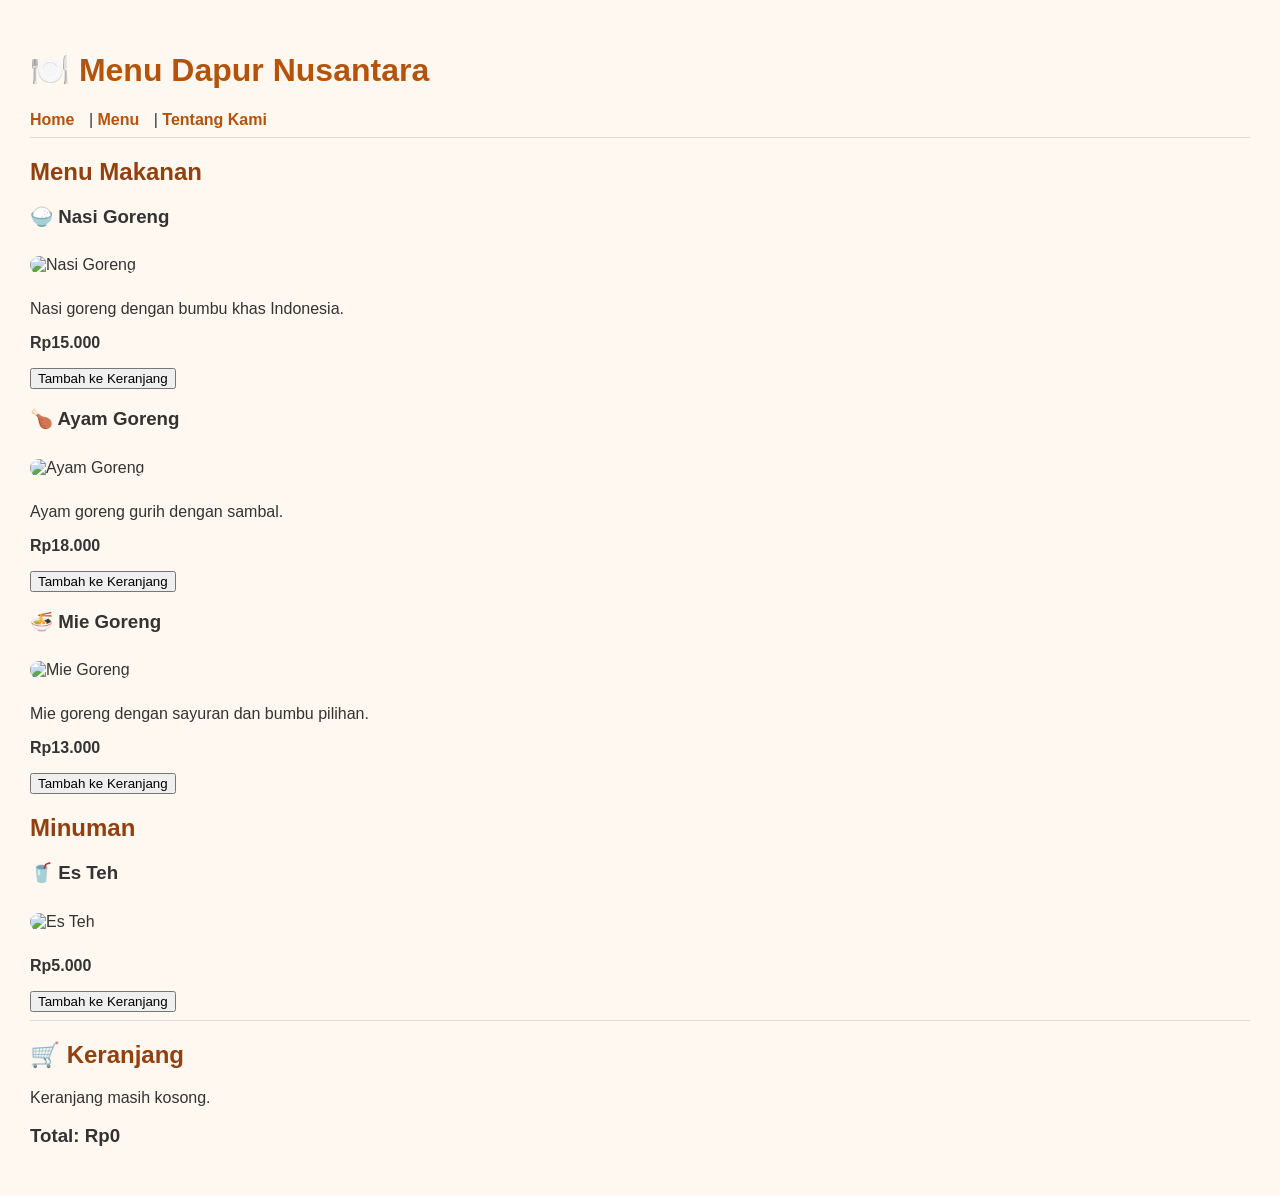
==== menu.html @ 3f3e5bbd "Membuat Website Dapur Nusantara" ====
<!DOCTYPE html>
<html lang="id">
<head>
    <meta charset="UTF-8">
    <meta name="viewport" content="width=device-width, initial-scale=1.0">
    <title>Menu - Dapur Nusantara Dimas</title>
    <link rel="stylesheet" href="style.css">
</head>
<body>

    <h1>🍽️ Menu Dapur Nusantara</h1>

    <a href="index.html">Home</a> |
    <a href="menu.html">Menu</a> |
    <a href="tentang.html">Tentang Kami</a>

    <hr>

    <h2>Menu Makanan</h2>

    <h3>🍚 Nasi Goreng</h3>
    <img 
        src="https://assets.unileversolutions.com/recipes-v2/258052.jpg"
        alt="Nasi Goreng"
        width="250">
    <p>Nasi goreng dengan bumbu khas Indonesia.</p>
    <p><b>Rp15.000</b></p>
    <button onclick="tambahKeranjang('Nasi Goreng', 15000)">
        Tambah ke Keranjang
    </button>

    <h3>🍗 Ayam Goreng</h3>
    <img 
        src="https://assets.unileversolutions.com/v1/124411200.png"
        alt="Ayam Goreng"
        width="250">
    <p>Ayam goreng gurih dengan sambal.</p>
    <p><b>Rp18.000</b></p>
    <button onclick="tambahKeranjang('Ayam Goreng', 18000)">
        Tambah ke Keranjang
    </button>

    <h3>🍜 Mie Goreng</h3>
    <img 
        src="https://assets.dapurumami.com/uploads/recipe/mie-goreng-simple-z9n3yryq-91cc6abc28690cc635f7d56921b82963.webp"
        alt="Mie Goreng"
        width="250">
    <p>Mie goreng dengan sayuran dan bumbu pilihan.</p>
    <p><b>Rp13.000</b></p>
    <button onclick="tambahKeranjang('Mie Goreng', 13000)">
        Tambah ke Keranjang
    </button>

    <h2>Minuman</h2>

    <h3>🥤 Es Teh</h3>
    <img 
        src="https://encrypted-tbn0.gstatic.com/images?q=tbn:ANd9GcSOvC61kyQHNQZqVzjhWSNVxbbEoZaY160PPbMct-THAA&s=10"
        alt="Es Teh"
        width="250">
    <p><b>Rp5.000</b></p>
    <button onclick="tambahKeranjang('Es Teh', 5000)">
        Tambah ke Keranjang
    </button>

    <hr>

    <h2>🛒 Keranjang</h2>

    <div id="keranjang">
        <p>Keranjang masih kosong.</p>
    </div>

    <h3 id="total">Total: Rp0</h3>

    <script src="script.js"></script>

</body>
</html>
---- style.css ----
body {
    font-family: Arial, sans-serif;
    margin: 0;
    padding: 30px;
    background-color: #fff8f0;
    color: #333;
}

h1 {
    color: #b45309;
}

h2 {
    color: #92400e;
}

nav {
    margin: 20px 0;
}

a {
    color: #b45309;
    text-decoration: none;
    font-weight: bold;
    margin-right: 10px;
}

a:hover {
    text-decoration: underline;
}

img {
    border-radius: 10px;
    margin: 10px 0;
}

hr {
    border: none;
    border-top: 1px solid #ddd;
}
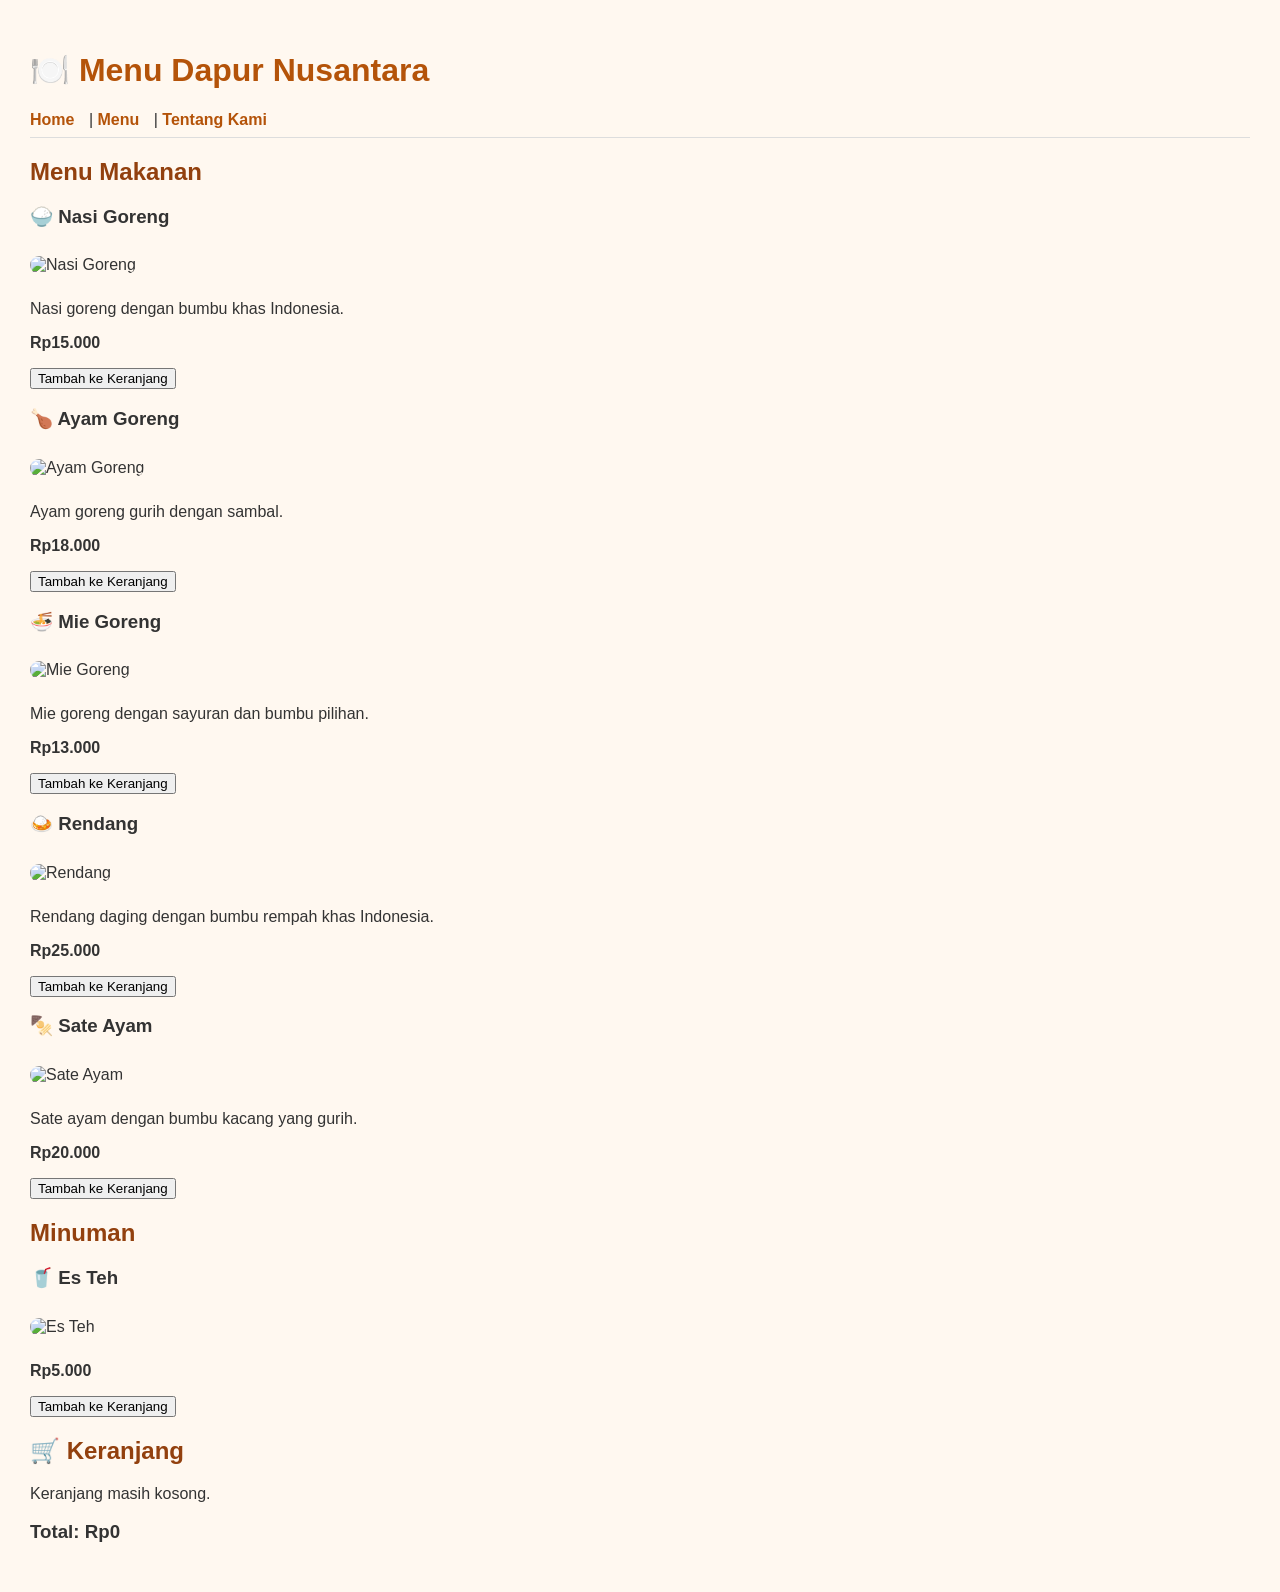
==== commit f1488351: "Menambahkan Menu Baru" ====
--- a/menu.html
+++ b/menu.html
@@ -51,6 +51,29 @@
         Tambah ke Keranjang
     </button>
 
+    <h3>🍛 Rendang</h3>
+    <img 
+        src="https://encrypted-tbn0.gstatic.com/images?q=tbn:ANd9GcQS3zJls35hpcKN2JiRddheZphL7D6cfDKPjBOYEyJXzg&s=10"
+        alt="Rendang"
+        width="250">
+    <p>Rendang daging dengan bumbu rempah khas Indonesia.</p>   
+    <p><b>Rp25.000</b></p>
+    <button onclick="tambahKeranjang('Rendang', 25000)">
+        Tambah ke Keranjang
+    </button>
+    
+
+    <h3>🍢 Sate Ayam</h3>
+    <img 
+        src="https://images.unsplash.com/photo-1529563021893-cc83c992d75d"
+        alt="Sate Ayam"
+        width="250">
+    <p>Sate ayam dengan bumbu kacang yang gurih.</p>
+    <p><b>Rp20.000</b></p>
+        <button onclick="tambahKeranjang('Sate Ayam', 20000)">
+    Tambah ke Keranjang
+    </button>
+
     <h2>Minuman</h2>
 
     <h3>🥤 Es Teh</h3>
@@ -62,8 +85,6 @@
     <button onclick="tambahKeranjang('Es Teh', 5000)">
         Tambah ke Keranjang
     </button>
-
-    <hr>
 
     <h2>🛒 Keranjang</h2>
 
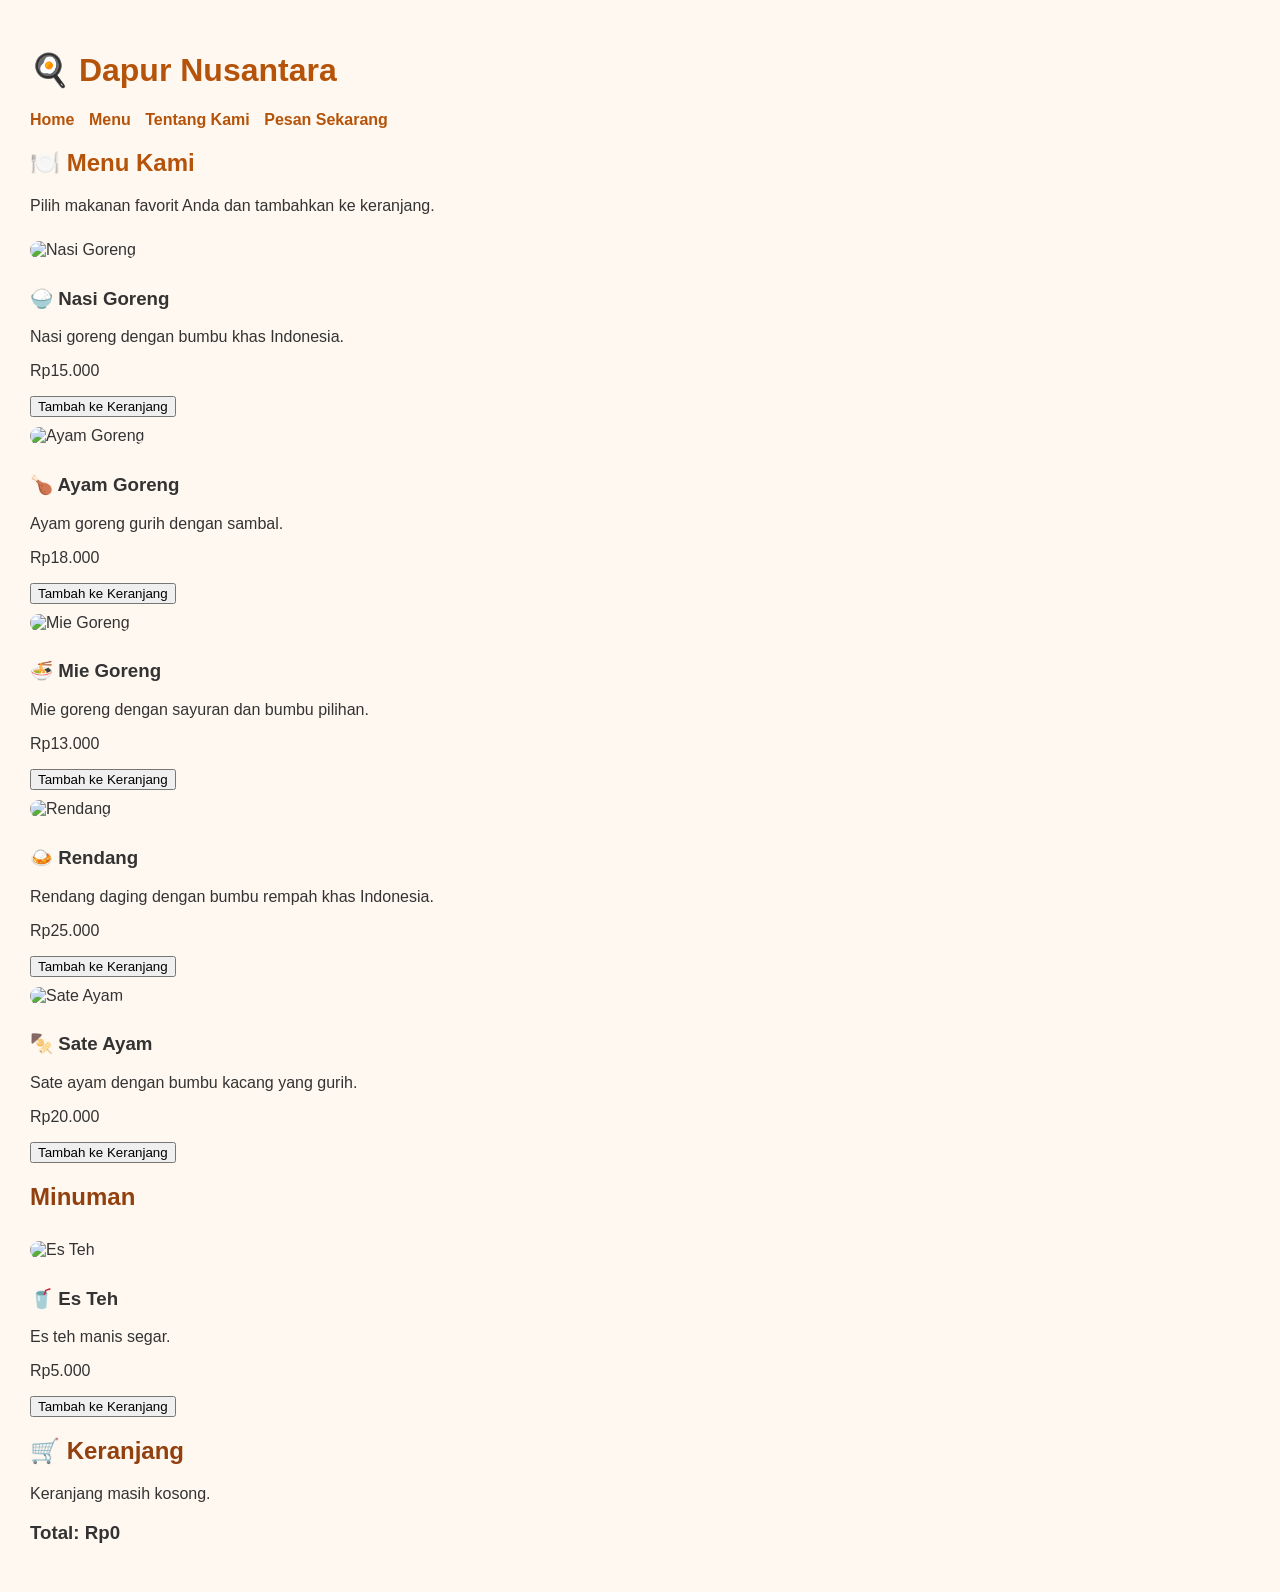
==== commit 25c304d7: "Menambahkan menu" ====
--- a/menu.html
+++ b/menu.html
@@ -3,98 +3,94 @@
 <head>
     <meta charset="UTF-8">
     <meta name="viewport" content="width=device-width, initial-scale=1.0">
-    <title>Menu - Dapur Nusantara Dimas</title>
+    <title>Menu</title>
     <link rel="stylesheet" href="style.css">
 </head>
 <body>
 
-    <h1>🍽️ Menu Dapur Nusantara</h1>
+    <header class="navbar">
+        <h1 class="logo">🍳 Dapur Nusantara</h1>
+        <nav class="nav-links">
+            <a href="index.html">Home</a>
+            <a href="#menu-makanan">Menu</a>
+            <a href="tentang.html">Tentang Kami</a>
+            <a href="#keranjang-section" class="order-btn">Pesan Sekarang</a>
+        </nav>
+    </header>
 
-    <a href="index.html">Home</a> |
-    <a href="menu.html">Menu</a> |
-    <a href="tentang.html">Tentang Kami</a>
+    <section class="page-header">
+        <h1>🍽️ Menu Kami</h1>
+        <p>Pilih makanan favorit Anda dan tambahkan ke keranjang.</p>
+    </section>
 
-    <hr>
+    <main class="menu-container">
 
-    <h2>Menu Makanan</h2>
+          <div class="menu-grid">
 
-    <h3>🍚 Nasi Goreng</h3>
-    <img 
-        src="https://assets.unileversolutions.com/recipes-v2/258052.jpg"
-        alt="Nasi Goreng"
-        width="250">
-    <p>Nasi goreng dengan bumbu khas Indonesia.</p>
-    <p><b>Rp15.000</b></p>
-    <button onclick="tambahKeranjang('Nasi Goreng', 15000)">
-        Tambah ke Keranjang
-    </button>
+            <div class="menu-card">
+                <img src="https://assets.unileversolutions.com/recipes-v2/258052.jpg" alt="Nasi Goreng">
+                <h3>🍚 Nasi Goreng</h3>
+                <p>Nasi goreng dengan bumbu khas Indonesia.</p>
+                <p class="price">Rp15.000</p>
+                <button onclick="tambahKeranjang('Nasi Goreng', 15000)">Tambah ke Keranjang</button>
+            </div>
 
-    <h3>🍗 Ayam Goreng</h3>
-    <img 
-        src="https://assets.unileversolutions.com/v1/124411200.png"
-        alt="Ayam Goreng"
-        width="250">
-    <p>Ayam goreng gurih dengan sambal.</p>
-    <p><b>Rp18.000</b></p>
-    <button onclick="tambahKeranjang('Ayam Goreng', 18000)">
-        Tambah ke Keranjang
-    </button>
+            <div class="menu-card">
+                <img src="https://assets.unileversolutions.com/v1/124411200.png" alt="Ayam Goreng">
+                <h3>🍗 Ayam Goreng</h3>
+                <p>Ayam goreng gurih dengan sambal.</p>
+                <p class="price">Rp18.000</p>
+                <button onclick="tambahKeranjang('Ayam Goreng', 18000)">Tambah ke Keranjang</button>
+            </div>
 
-    <h3>🍜 Mie Goreng</h3>
-    <img 
-        src="https://assets.dapurumami.com/uploads/recipe/mie-goreng-simple-z9n3yryq-91cc6abc28690cc635f7d56921b82963.webp"
-        alt="Mie Goreng"
-        width="250">
-    <p>Mie goreng dengan sayuran dan bumbu pilihan.</p>
-    <p><b>Rp13.000</b></p>
-    <button onclick="tambahKeranjang('Mie Goreng', 13000)">
-        Tambah ke Keranjang
-    </button>
+            <div class="menu-card">
+                <img src="https://assets.dapurumami.com/uploads/recipe/mie-goreng-simple-z9n3yryq-91cc6abc28690cc635f7d56921b82963.webp" alt="Mie Goreng">
+                <h3>🍜 Mie Goreng</h3>
+                <p>Mie goreng dengan sayuran dan bumbu pilihan.</p>
+                <p class="price">Rp13.000</p>
+                <button onclick="tambahKeranjang('Mie Goreng', 13000)">Tambah ke Keranjang</button>
+            </div>
 
-    <h3>🍛 Rendang</h3>
-    <img 
-        src="https://encrypted-tbn0.gstatic.com/images?q=tbn:ANd9GcQS3zJls35hpcKN2JiRddheZphL7D6cfDKPjBOYEyJXzg&s=10"
-        alt="Rendang"
-        width="250">
-    <p>Rendang daging dengan bumbu rempah khas Indonesia.</p>   
-    <p><b>Rp25.000</b></p>
-    <button onclick="tambahKeranjang('Rendang', 25000)">
-        Tambah ke Keranjang
-    </button>
-    
+            <div class="menu-card">
+                <img src="https://encrypted-tbn0.gstatic.com/images?q=tbn:ANd9GcQS3zJls35hpcKN2JiRddheZphL7D6cfDKPjBOYEyJXzg&s=10" alt="Rendang">
+                <h3>🍛 Rendang</h3>
+                <p>Rendang daging dengan bumbu rempah khas Indonesia.</p>
+                <p class="price">Rp25.000</p>
+                <button onclick="tambahKeranjang('Rendang', 25000)">Tambah ke Keranjang</button>
+            </div>
 
-    <h3>🍢 Sate Ayam</h3>
-    <img 
-        src="https://images.unsplash.com/photo-1529563021893-cc83c992d75d"
-        alt="Sate Ayam"
-        width="250">
-    <p>Sate ayam dengan bumbu kacang yang gurih.</p>
-    <p><b>Rp20.000</b></p>
-        <button onclick="tambahKeranjang('Sate Ayam', 20000)">
-    Tambah ke Keranjang
-    </button>
+            <div class="menu-card">
+                <img src="https://images.unsplash.com/photo-1529563021893-cc83c992d75d" alt="Sate Ayam">
+                <h3>🍢 Sate Ayam</h3>
+                <p>Sate ayam dengan bumbu kacang yang gurih.</p>
+                <p class="price">Rp20.000</p>
+                <button onclick="tambahKeranjang('Sate Ayam', 20000)">Tambah ke Keranjang</button>
+            </div>
 
-    <h2>Minuman</h2>
+        </div>
 
-    <h3>🥤 Es Teh</h3>
-    <img 
-        src="https://encrypted-tbn0.gstatic.com/images?q=tbn:ANd9GcSOvC61kyQHNQZqVzjhWSNVxbbEoZaY160PPbMct-THAA&s=10"
-        alt="Es Teh"
-        width="250">
-    <p><b>Rp5.000</b></p>
-    <button onclick="tambahKeranjang('Es Teh', 5000)">
-        Tambah ke Keranjang
-    </button>
+        <h2 class="section-title">Minuman</h2>
+        <div class="menu-grid">
+            <div class="menu-card">
+                <img src="https://encrypted-tbn0.gstatic.com/images?q=tbn:ANd9GcSOvC61kyQHNQZqVzjhWSNVxbbEoZaY160PPbMct-THAA&s=10" alt="Es Teh">
+                <h3>🥤 Es Teh</h3>
+                <p>Es teh manis segar.</p>
+                <p class="price">Rp5.000</p>
+                <button onclick="tambahKeranjang('Es Teh', 5000)">Tambah ke Keranjang</button>
+            </div>
+        </div>
 
-    <h2>🛒 Keranjang</h2>
+        <section class="cart-section" id="keranjang-section">
+            <h2>🛒 Keranjang</h2>
+            <div id="keranjang">
+                <p>Keranjang masih kosong.</p>
+            </div>
+            <h3 id="total">Total: Rp0</h3>
+        </section>
 
-    <div id="keranjang">
-        <p>Keranjang masih kosong.</p>
-    </div>
-
-    <h3 id="total">Total: Rp0</h3>
+    </main>
 
     <script src="script.js"></script>
 
 </body>
-</html>+</html>
